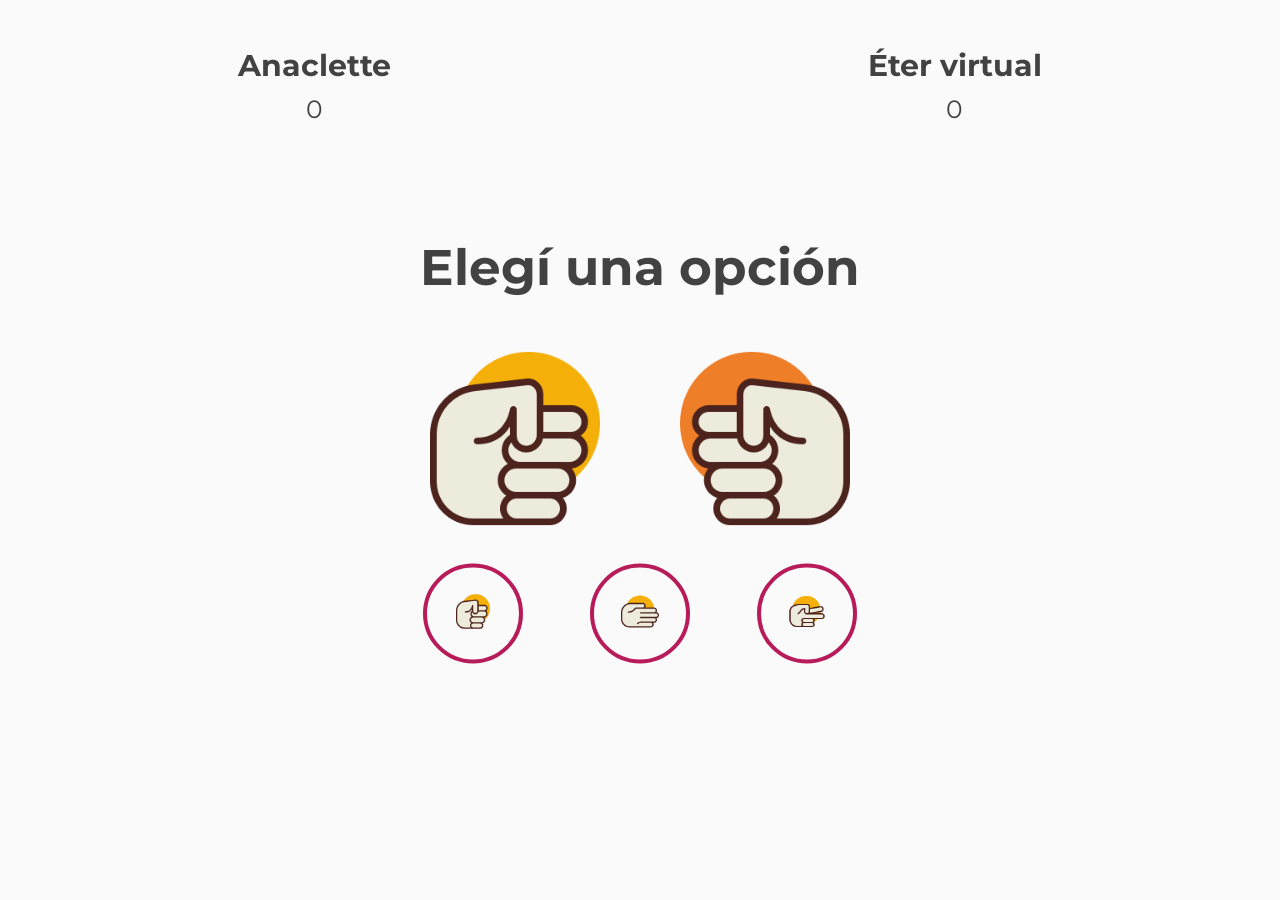
==== index.html @ ecb49c55 "mod html index file name from 'taller Ada' folder." ====
<!DOCTYPE html>
<html lang="en">

<head>
  <meta charset="UTF-8" />
  <meta name="viewport" content="width=device-width, initial-scale=1.0" />
  <meta http-equiv="X-UA-Compatible" content="ie=edge" />
  <link rel="stylesheet" href="./tallerJS.css" />
  <title>Ada | Piedra, papel o tijera</title>

</head>

<body>
  <section class="principal">
    <div class="puntajes">
      <div class="puntaje-usuaria">
        <h2>Anaclette</h2>
        <p>0</p>
      </div>

      <div class="puntaje-computadora">
        <h2>Éter virtual</h2>
        <p>0</p>
      </div>
    </div>

    <div class="tablero">
      <h2 class="resultado">Elegí una opción</h2>

      <div class="manos">
        <img class="mano-usuaria" src="./assets/piedra_ada.png" alt="Opción elegida por usuario" />
        <img class="mano-computadora" src="./assets/piedra_computadora.png" alt="Opción elegida por computadora" />
      </div>

      <div class="opciones">
        <button class="piedra"><img class="mano-usuaria" src="./assets/piedra_ada.png" alt="Elegir piedra" /></button>
        <button class="papel"><img class="mano-usuaria" src="./assets/papel_ada.png" alt="Elegir papel" /></button>
        <button class="tijera"><img class="mano-usuaria" src="./assets/tijera_ada.png" alt="Elegir tijera" /></button>
      </div>
    </div>

  </section>

  <script src="app.js"></script>
</body>

</html>
---- tallerJS.css ----
@import url('https://fonts.googleapis.com/css2?family=Montserrat:wght@300;900&display=swap');

* {
	margin: 0;
	padding: 0;
	box-sizing: border-box;
}

body {
	font-family: 'Montserrat';
	color: #424242;
}

section {
	height: 100vh;
	background-color: #fafafa;
}

.puntajes {
	height: 20vh;
	display: flex;
	justify-content: space-around;
	align-items: center;
}

.puntajes h2 {
	font-size: 30px;
}

.puntajes p {
	text-align: center;
	padding: 10px;
	font-size: 25px;
}

.tablero button {
	width: 100px;
	height: 100px;
	font-size: 20px;
	border-style: solid;
	border-width: 4px;
	border-color: #b71b59;
	border-radius: 50%;
	cursor: pointer;
	-webkit-transition: all 0.3s;
	-o-transition: all 0.3s;
	transition: all 0.3s;
	background-color: #fafafa;
}

.tablero button:hover {
	background-color: #b71b59;
	border-color: #b71b59;
}

.tablero button:focus {
	outline: 0;
}

.tablero button img {
	height: 50px;
}

.tablero {
	position: absolute;
	top: 50%;
	left: 50%;
	transform: translate(-50%, -50%);
	transition: opacity 0.5s ease 0.5s;
}

.resultado {
	text-align: center;
	font-size: 50px;
	margin-bottom: 1rem;
}

.manos img {
	width: 250px;
}

.manos,
.opciones {
	display: flex;
	justify-content: space-around;
	align-items: center;
}
.rojo {
	background-color: red; /* añadida en JS */
}

.jugando .manos img {
	animation: shake 2s ease;
}

@media only screen and (max-width: 768px) {
	.manos img {
		width: 150px;
	}

	.puntajes h2 {
		font-size: 18px;
	}

	.resultado {
		font-size: 28px;
	}

	.tablero button {
		width: 80px;
		height: 80px;
	}

	.tablero button img {
		height: 40px;
	}
}

@keyframes shake {
	0% {
		transform: translateY(0px);
	}
	15% {
		transform: translateY(-25px);
	}
	25% {
		transform: translateY(0px);
	}
	35% {
		transform: translateY(-25px);
	}
	50% {
		transform: translateY(0px);
	}
	65% {
		transform: translateY(-25px);
	}
	75% {
		transform: translateY(0px);
	}
	85% {
		transform: translateY(-25px);
	}
	100% {
		transform: translateY(0px);
	}
}
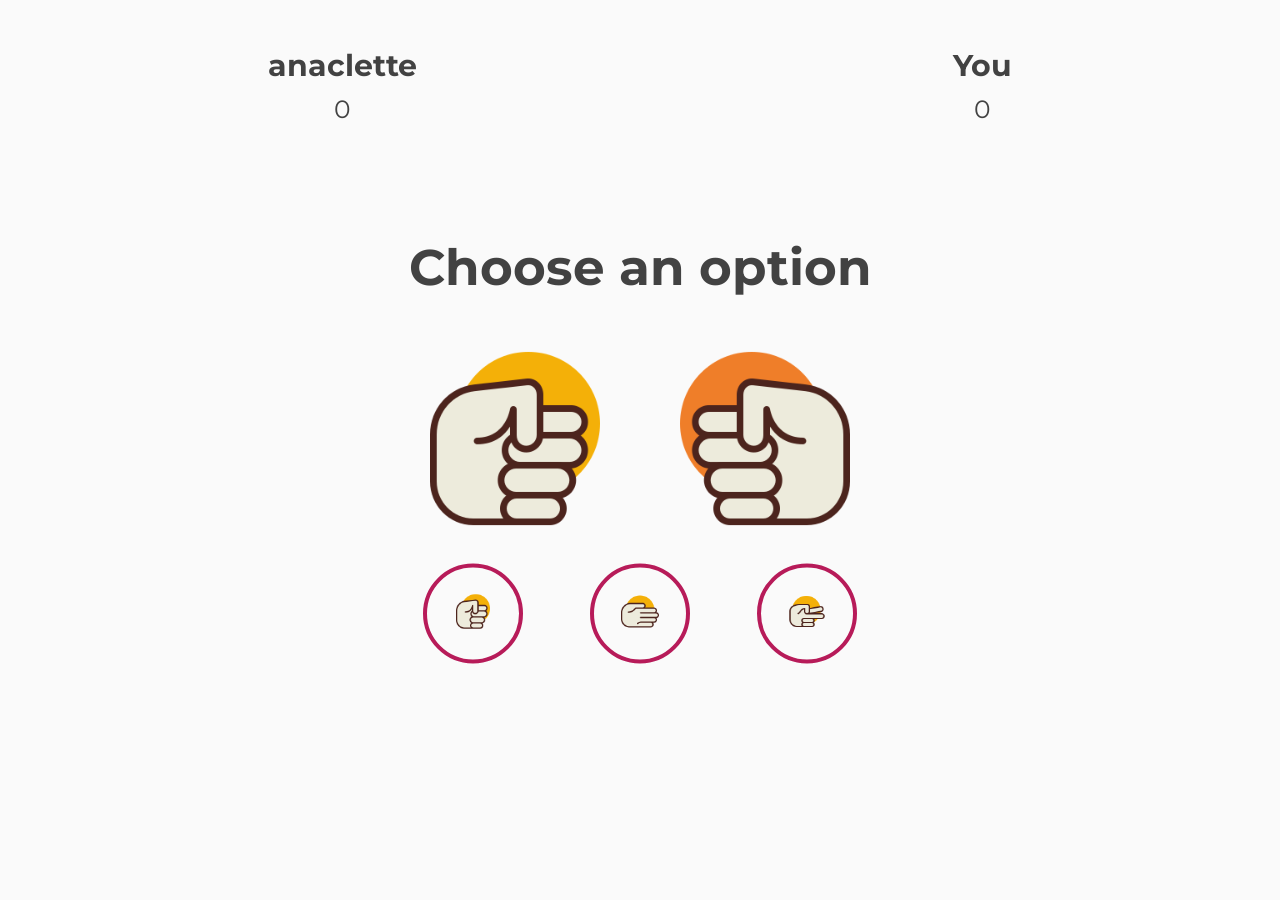
==== commit 4b39e4ae: "mod RockPaperSissors content language" ====
--- a/index.html
+++ b/index.html
@@ -6,7 +6,7 @@
   <meta name="viewport" content="width=device-width, initial-scale=1.0" />
   <meta http-equiv="X-UA-Compatible" content="ie=edge" />
   <link rel="stylesheet" href="./tallerJS.css" />
-  <title>Ada | Piedra, papel o tijera</title>
+  <title>Ada | Rock, Paper, Sissors </title>
 
 </head>
 
@@ -14,18 +14,18 @@
   <section class="principal">
     <div class="puntajes">
       <div class="puntaje-usuaria">
-        <h2>Anaclette</h2>
+        <h2>anaclette</h2>
         <p>0</p>
       </div>
 
       <div class="puntaje-computadora">
-        <h2>Éter virtual</h2>
+        <h2>You</h2>
         <p>0</p>
       </div>
     </div>
 
     <div class="tablero">
-      <h2 class="resultado">Elegí una opción</h2>
+      <h2 class="resultado">Choose an option</h2>
 
       <div class="manos">
         <img class="mano-usuaria" src="./assets/piedra_ada.png" alt="Opción elegida por usuario" />
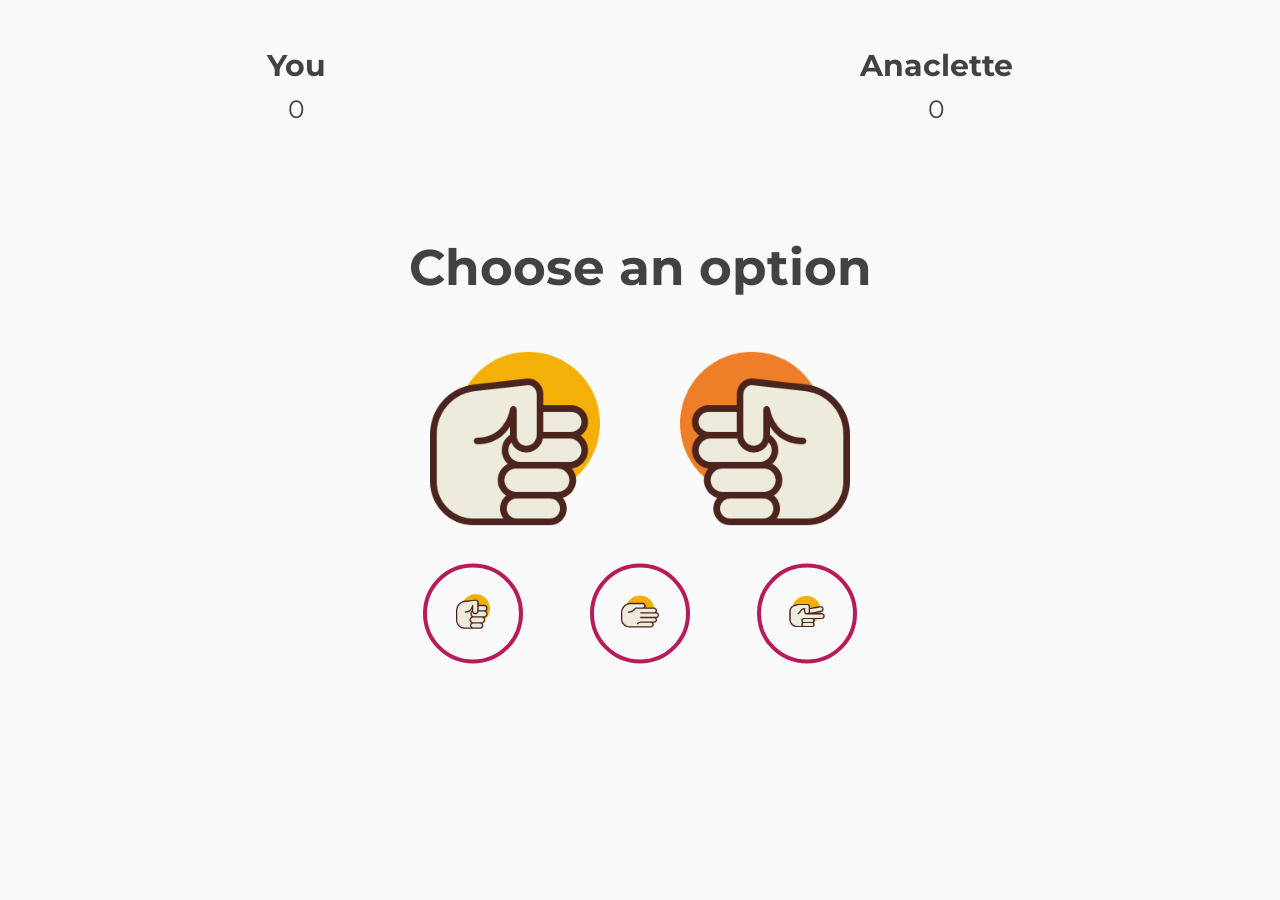
==== commit 7ebecced: "corrected users name order" ====
--- a/index.html
+++ b/index.html
@@ -14,12 +14,12 @@
   <section class="principal">
     <div class="puntajes">
       <div class="puntaje-usuaria">
-        <h2>anaclette</h2>
+        <h2>You</h2>
         <p>0</p>
       </div>
 
       <div class="puntaje-computadora">
-        <h2>You</h2>
+        <h2>Anaclette</h2>
         <p>0</p>
       </div>
     </div>
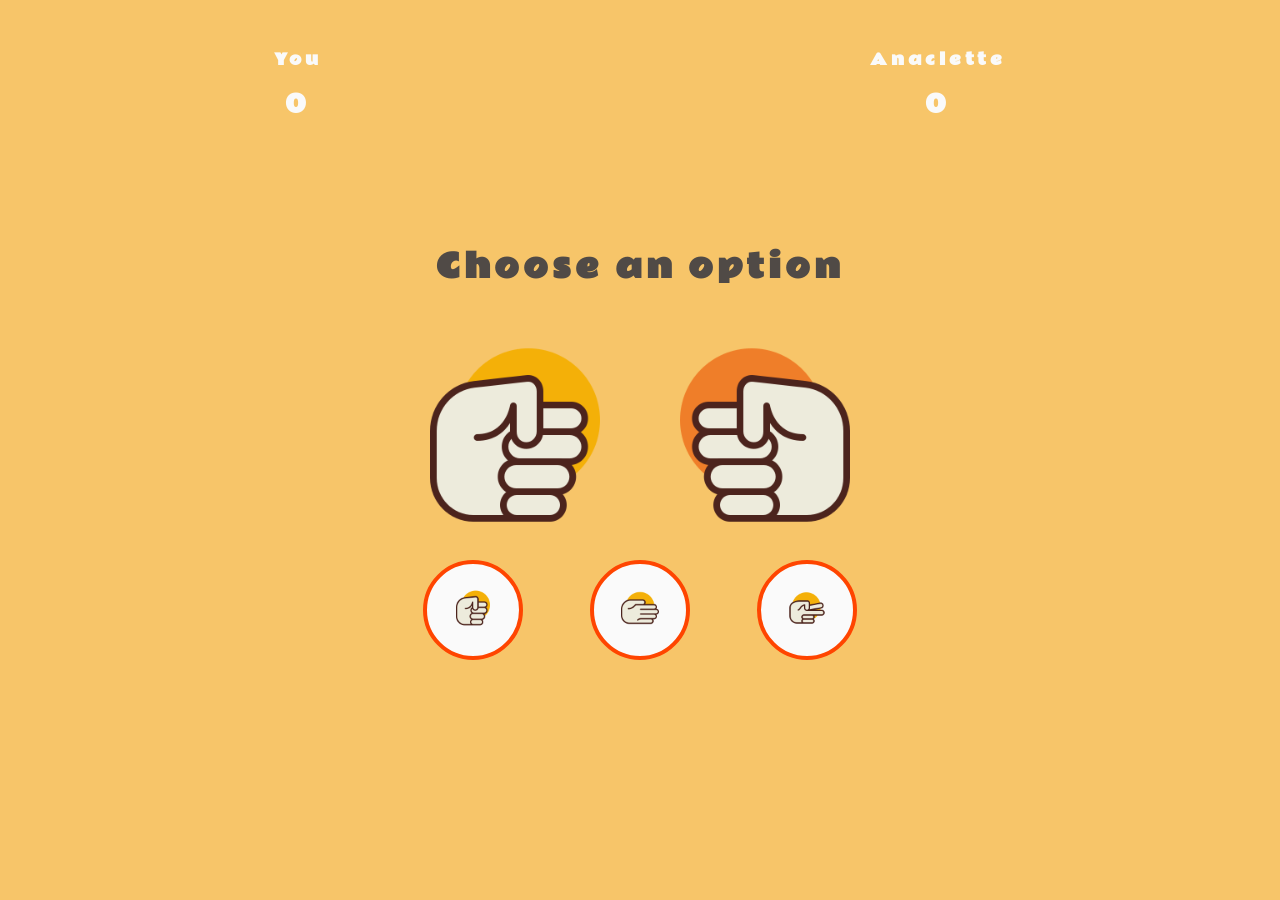
==== commit 50a5db7b: "code remake" ====
--- a/index.html
+++ b/index.html
@@ -5,41 +5,47 @@
   <meta charset="UTF-8" />
   <meta name="viewport" content="width=device-width, initial-scale=1.0" />
   <meta http-equiv="X-UA-Compatible" content="ie=edge" />
-  <link rel="stylesheet" href="./tallerJS.css" />
-  <title>Ada | Rock, Paper, Sissors </title>
+  <link rel="stylesheet" href="style.css">
+  <title>Rock, Paper, Scissors </title>
+  <link rel="apple-touch-icon" sizes="180x180" href="./assets/favicon_io/apple-touch-icon.png">
+  <link rel="icon" type="image/png" sizes="32x32" href="./assets/favicon_io/favicon-32x32.png">
+  <link rel="icon" type="image/png" sizes="16x16" href="./assets/favicon_io/favicon-16x16.png">
+  <link rel="manifest" href="site.webmanifest">
 
 </head>
 
 <body>
-  <section class="principal">
-    <div class="puntajes">
-      <div class="puntaje-usuaria">
-        <h2>You</h2>
-        <p>0</p>
+
+    <section>
+      <div class="score">
+        <div class="user-score">
+          <h2>You</h2>
+          <p>0</p>
+        </div>
+
+        <div class="computer-score">
+          <h2>Anaclette</h2>
+          <p>0</p>
+        </div>
       </div>
+    </section>
 
-      <div class="puntaje-computadora">
-        <h2>Anaclette</h2>
-        <p>0</p>
+    <section>
+      <div class="board">
+        <h3 class="result">Choose an option</h3>
+
+        <div class="hands">
+          <img class="user-hand" src="./assets/piedra_ada.png" alt="Opción elegida por usuario" />
+          <img class="computer-hand" src="./assets/piedra_computadora.png" alt="Opción elegida por computadora" />
+        </div>
+
+        <div class="options">
+          <button id="rock"><img class="user-hand" src="./assets/piedra_ada.png" alt="Elegir piedra" /></button>
+          <button id="paper"><img class="user-hand" src="./assets/papel_ada.png" alt="Elegir papel" /></button>
+          <button id="scissors"><img class="user-hand" src="./assets/tijera_ada.png" alt="Elegir tijera" /></button>
+        </div>
       </div>
-    </div>
-
-    <div class="tablero">
-      <h2 class="resultado">Choose an option</h2>
-
-      <div class="manos">
-        <img class="mano-usuaria" src="./assets/piedra_ada.png" alt="Opción elegida por usuario" />
-        <img class="mano-computadora" src="./assets/piedra_computadora.png" alt="Opción elegida por computadora" />
-      </div>
-
-      <div class="opciones">
-        <button class="piedra"><img class="mano-usuaria" src="./assets/piedra_ada.png" alt="Elegir piedra" /></button>
-        <button class="papel"><img class="mano-usuaria" src="./assets/papel_ada.png" alt="Elegir papel" /></button>
-        <button class="tijera"><img class="mano-usuaria" src="./assets/tijera_ada.png" alt="Elegir tijera" /></button>
-      </div>
-    </div>
-
-  </section>
+    </section>
 
   <script src="app.js"></script>
 </body>
--- a/style.css
+++ b/style.css
@@ -0,0 +1,143 @@
+@import url('https://fonts.googleapis.com/css2?family=Rammetto+One&display=swap');
+
+* {
+	margin: 0;
+	padding: 0;
+	box-sizing: border-box;
+
+}
+
+body {
+	font-family: 'Rammetto One';
+	color:#fafafa;
+	letter-spacing: 4px;
+	background-color: rgb(247, 197, 105);
+}
+
+.score {
+	height: 20vh;
+	display: flex;
+	justify-content: space-around;
+	align-items: center;
+}
+
+h2 {
+	font-size: 1em;
+}
+
+h3 {
+	font-size: 2em;
+	text-align: center;
+	color: rgba(67, 65, 68, 0.932);
+	margin-bottom: 1rem;
+}
+
+.score p {
+	text-align: center;
+	padding: 10px;
+	font-size: 25px;
+}
+
+.board {
+	position: absolute;
+	top: 50%;
+	left: 50%;
+	transform: translate(-50%, -50%);
+	transition: opacity 0.5s ease 0.5s;
+}
+
+.board button {
+	width: 100px;
+	height: 100px;
+	font-size: 20px;
+	border-style: solid;
+	border-width: 4px;
+	border-color: orangered;
+	border-radius: 50%;
+	cursor: pointer;
+	-webkit-transition: all 0.3s;
+	-o-transition: all 0.3s;
+	transition: all 0.3s;
+	background-color: #fafafa;
+}
+
+.board button:hover {
+	background-color: orangered;
+	border-color: orangered;
+}
+
+.board button:focus {
+	outline: 0;
+}
+
+.board button img {
+	height: 50px;
+}
+
+.hands img {
+	width: 250px;
+}
+
+.hands,
+.options {
+	display: flex;
+	justify-content: space-around;
+	align-items: center;
+}
+
+.playing .hands img {
+	animation: shake 2s ease;
+}
+
+@media only screen and (max-width: 768px) {
+	.hands img {
+		width: 150px;
+	}
+
+	.score h2 {
+		font-size: 18px;
+	}
+
+	h3 {
+		font-size: 28px;
+	}
+
+	.board button {
+		width: 80px;
+		height: 80px;
+	}
+
+	.board button img {
+		height: 40px;
+	}
+}
+
+@keyframes shake {
+	0% {
+		transform: translateY(0px);
+	}
+	15% {
+		transform: translateY(-25px);
+	}
+	25% {
+		transform: translateY(0px);
+	}
+	35% {
+		transform: translateY(-25px);
+	}
+	50% {
+		transform: translateY(0px);
+	}
+	65% {
+		transform: translateY(-25px);
+	}
+	75% {
+		transform: translateY(0px);
+	}
+	85% {
+		transform: translateY(-25px);
+	}
+	100% {
+		transform: translateY(0px);
+	}
+}
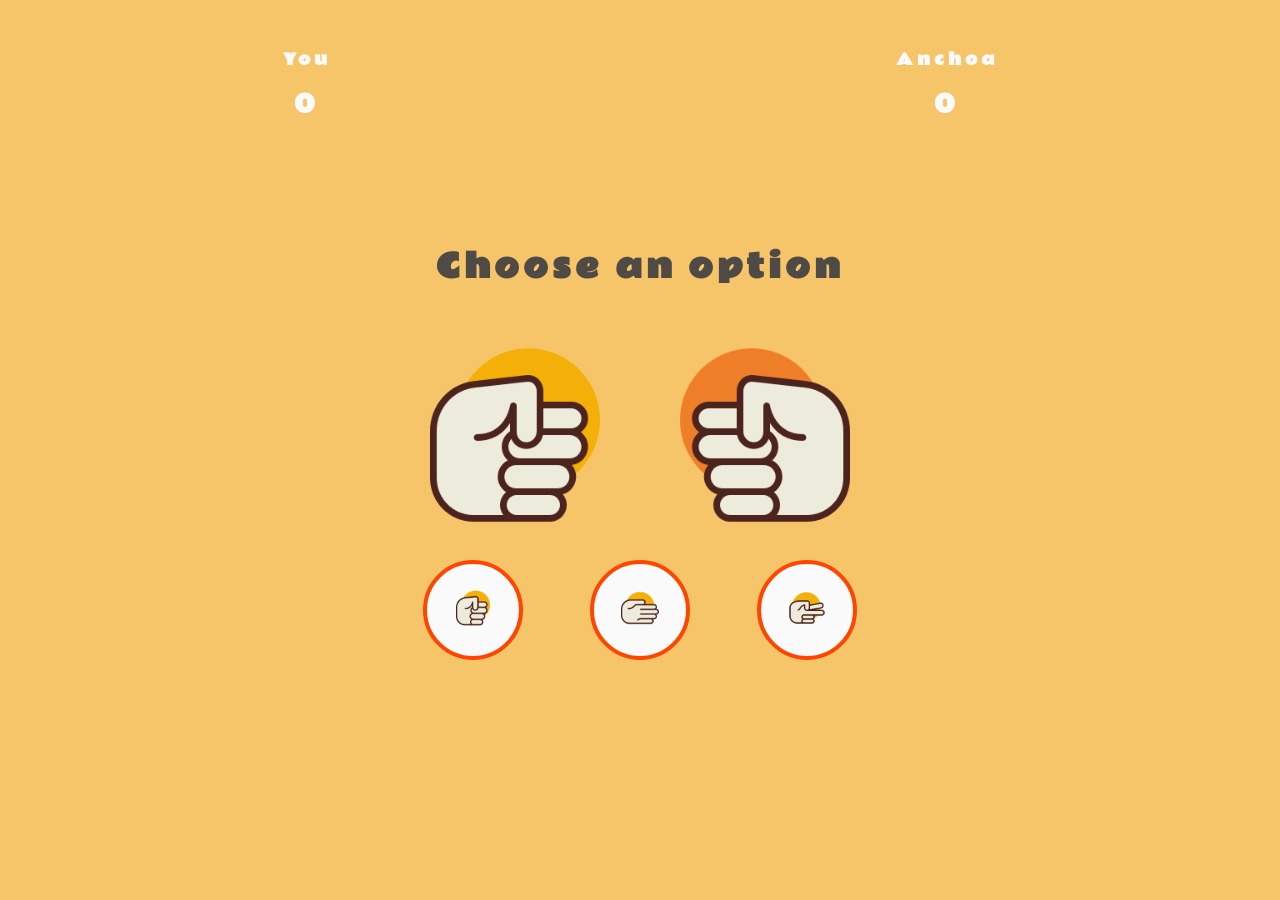
==== commit ef434e79: "update github username" ====
--- a/index.html
+++ b/index.html
@@ -1,21 +1,32 @@
 <!DOCTYPE html>
 <html lang="en">
+  <head>
+    <meta charset="UTF-8" />
+    <meta name="viewport" content="width=device-width, initial-scale=1.0" />
+    <meta http-equiv="X-UA-Compatible" content="ie=edge" />
+    <link rel="stylesheet" href="style.css" />
+    <title>Rock, Paper, Scissors</title>
+    <link
+      rel="apple-touch-icon"
+      sizes="180x180"
+      href="./assets/favicon_io/apple-touch-icon.png"
+    />
+    <link
+      rel="icon"
+      type="image/png"
+      sizes="32x32"
+      href="./assets/favicon_io/favicon-32x32.png"
+    />
+    <link
+      rel="icon"
+      type="image/png"
+      sizes="16x16"
+      href="./assets/favicon_io/favicon-16x16.png"
+    />
+    <link rel="manifest" href="site.webmanifest" />
+  </head>
 
-<head>
-  <meta charset="UTF-8" />
-  <meta name="viewport" content="width=device-width, initial-scale=1.0" />
-  <meta http-equiv="X-UA-Compatible" content="ie=edge" />
-  <link rel="stylesheet" href="style.css">
-  <title>Rock, Paper, Scissors </title>
-  <link rel="apple-touch-icon" sizes="180x180" href="./assets/favicon_io/apple-touch-icon.png">
-  <link rel="icon" type="image/png" sizes="32x32" href="./assets/favicon_io/favicon-32x32.png">
-  <link rel="icon" type="image/png" sizes="16x16" href="./assets/favicon_io/favicon-16x16.png">
-  <link rel="manifest" href="site.webmanifest">
-
-</head>
-
-<body>
-
+  <body>
     <section>
       <div class="score">
         <div class="user-score">
@@ -24,7 +35,7 @@
         </div>
 
         <div class="computer-score">
-          <h2>Anaclette</h2>
+          <h2>Anchoa</h2>
           <p>0</p>
         </div>
       </div>
@@ -35,19 +46,44 @@
         <h3 class="result">Choose an option</h3>
 
         <div class="hands">
-          <img class="user-hand" src="./assets/piedra_ada.png" alt="Opción elegida por usuario" />
-          <img class="computer-hand" src="./assets/piedra_computadora.png" alt="Opción elegida por computadora" />
+          <img
+            class="user-hand"
+            src="./assets/piedra_ada.png"
+            alt="Opción elegida por usuario"
+          />
+          <img
+            class="computer-hand"
+            src="./assets/piedra_computadora.png"
+            alt="Opción elegida por computadora"
+          />
         </div>
 
         <div class="options">
-          <button id="rock"><img class="user-hand" src="./assets/piedra_ada.png" alt="Elegir piedra" /></button>
-          <button id="paper"><img class="user-hand" src="./assets/papel_ada.png" alt="Elegir papel" /></button>
-          <button id="scissors"><img class="user-hand" src="./assets/tijera_ada.png" alt="Elegir tijera" /></button>
+          <button id="rock">
+            <img
+              class="user-hand"
+              src="./assets/piedra_ada.png"
+              alt="Elegir piedra"
+            />
+          </button>
+          <button id="paper">
+            <img
+              class="user-hand"
+              src="./assets/papel_ada.png"
+              alt="Elegir papel"
+            />
+          </button>
+          <button id="scissors">
+            <img
+              class="user-hand"
+              src="./assets/tijera_ada.png"
+              alt="Elegir tijera"
+            />
+          </button>
         </div>
       </div>
     </section>
 
-  <script src="app.js"></script>
-</body>
-
-</html>+    <script src="app.js"></script>
+  </body>
+</html>
